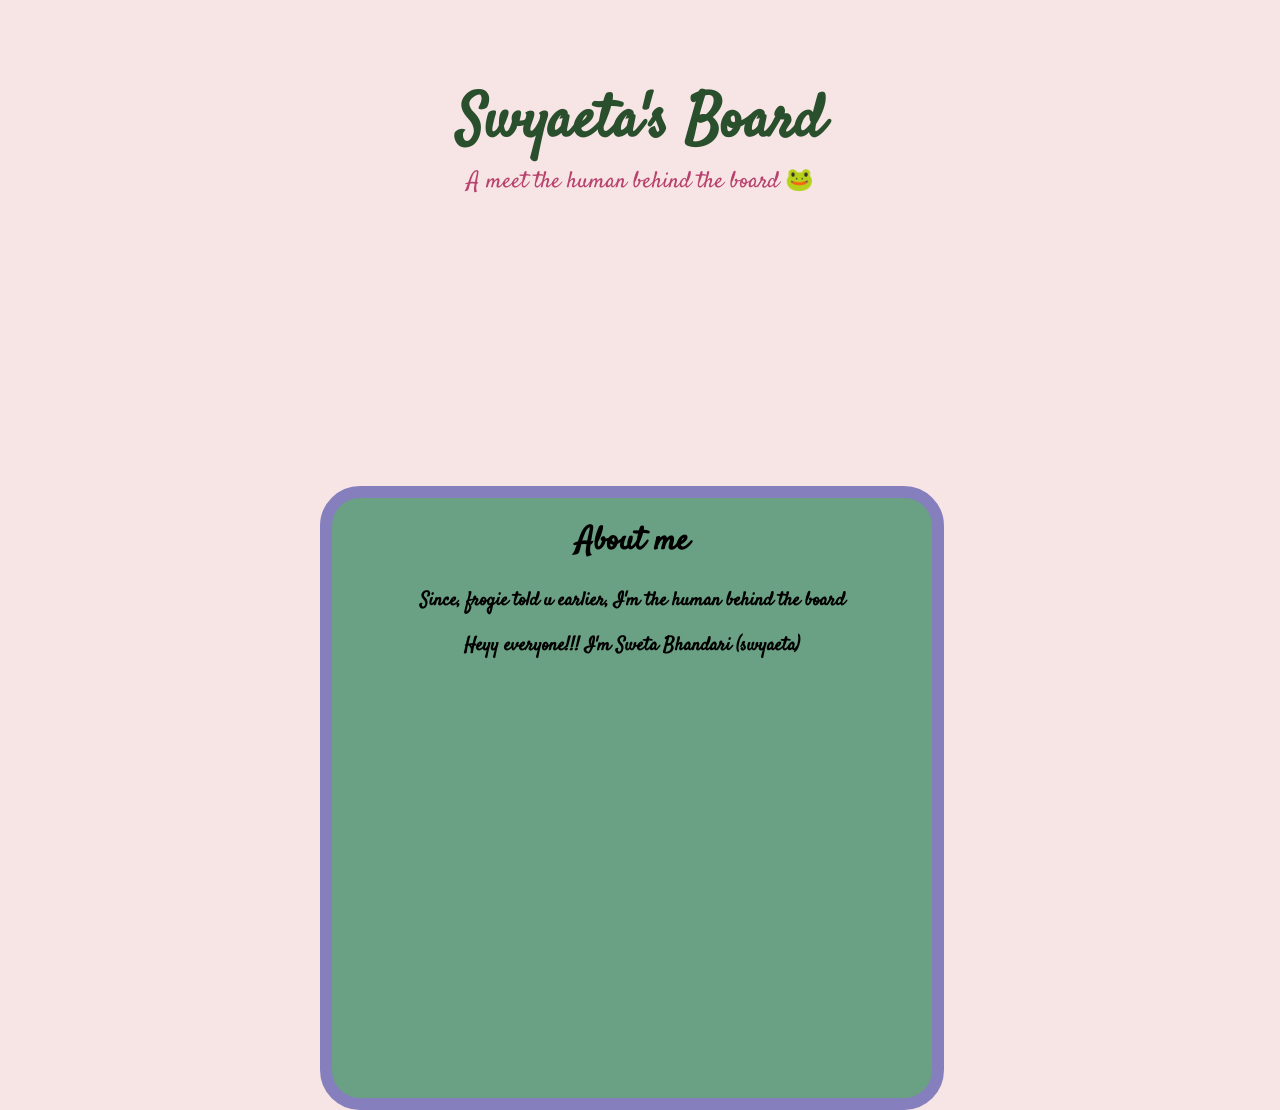
==== about.html @ 83c64622 "Add files via upload" ====
<!DOCTYPE html>
<html lang="en">

<head>
    <meta charset="UTF-8">
    <meta name="viewport" content="width=device-width, initial-scale=1.0">
    <link rel="stylesheet" href="index.css">
    <title>About me|Swyaeta's board</title>

</head>

<body>
    <h2>Swyaeta's Board</h2>
    <p>A meet the human behind the board 🐸</p>

    <div class="intro">
        <h1>About me</h1>
        <h3>Since, frogie told u earlier, I'm the human behind the board</h3>
        <h3>Heyy everyone!!! I'm Sweta Bhandari (swyaeta)</h3>


    </div>

</body>






</html>
---- index.css ----
@import url('https://fonts.googleapis.com/css2?family=Satisfy&display=swap');

body{
    background-color: rgb(247, 228, 228);
    font-family: Satisfy,cursive;
    text-align: center;
}

p{
    font-size:23px;
    margin-top:-50px;
    color:#B8426E 
}


.frog{
    width:500px;
    height:390px;
    border-radius:35px;
    border:8px solid rgb(134, 127, 189);
    position:absolute;
    top:60%;
    left:29%;
    background-color: rgb(140, 185, 165);
    align-items: flex-end;
    justify-content: flex-end;
    display:flex


}

.frog img{
    width:500px;
    height:337px;
    border-radius: 27px;
    
}

.btxt{
    position:absolute;
    top:3%;
    left:13%;
    font-size:22px;
    color:rgb(244, 228, 207);
    font-family: cursive;
}

h2{
    margin-top:80px;
    color:rgb(41, 79, 44);
    font-size:60px
}

.buttons{
    width:250px;
    height:100px;
    border-radius: 30px;
    font-size: 19px;
    gap:35px;
    background-color:rgb(247, 228, 228); 
    position: absolute;
    top:143%;
    left:42%;
    display: flex;
    justify-content: center;
    align-items: center;
    cursor: pointer;

}


.buttons button{
    font-size:17px;
    border-radius: 22px;
    width:140px;
    height:57px;
    color:#960c3f;
    background-color:rgb(236, 136, 163) ;
    font-family:cursive;
    cursor: pointer;
}


.intro{
    width:600px;
    height:600px;
    border-radius: 40px;
    background-color: rgb(106, 160, 131);
    position: absolute;
    top:54%;
    left:25%;
    border:12px solid  rgb(134, 127, 189);
  
}
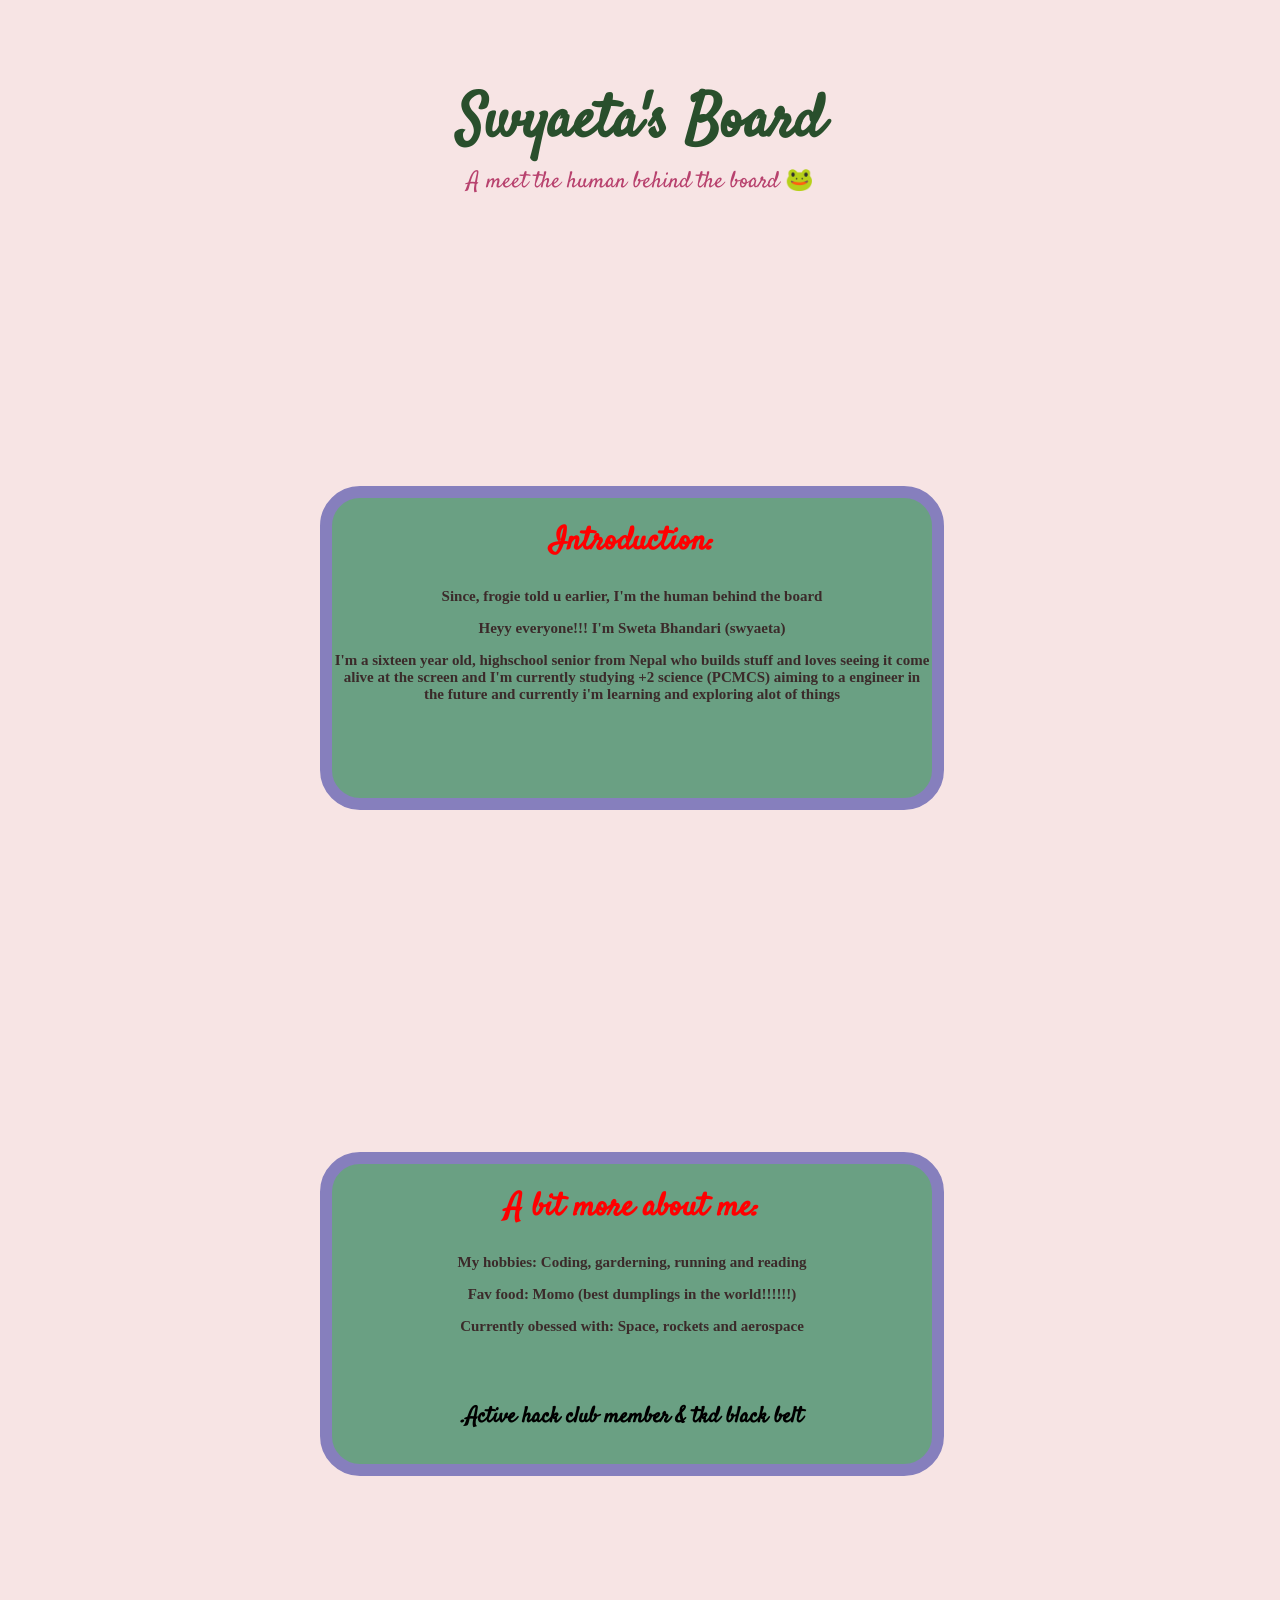
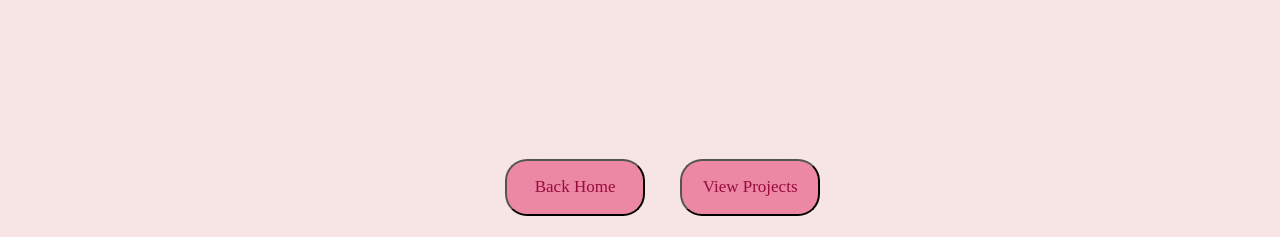
==== commit cd9cdac4: "Add files via upload" ====
--- a/about.html
+++ b/about.html
@@ -14,13 +14,35 @@
     <p>A meet the human behind the board 🐸</p>
 
     <div class="intro">
-        <h1>About me</h1>
+        <h1>Introduction:</h1>
         <h3>Since, frogie told u earlier, I'm the human behind the board</h3>
         <h3>Heyy everyone!!! I'm Sweta Bhandari (swyaeta)</h3>
+        <h3>I'm a sixteen year old, highschool senior from Nepal who builds stuff and loves seeing it come alive at the screen and I'm currently studying +2 science (PCMCS) aiming to a engineer in the future and currently i'm learning and exploring alot of things </h3>
+        
+    </div>
 
 
+
+    <div class="intro2">
+        <h1>A bit more about me:</h1>
+        <h3>My hobbies: Coding, garderning, running and reading</h3>
+        <h3>Fav food: Momo (best dumplings in the world!!!!!!) </h3>
+        <h3>Currently obessed with: Space, rockets and aerospace</h3>
+        <h4>.Active hack club member & tkd black belt </h4>   
     </div>
 
+
+
+    <div class="buttons2">
+    <a href="index.html">
+       <button>Back Home</button>
+    </a>
+
+    <a href="pro.html">
+        <button>View Projects</button>
+    </a>
+    
+   </div>    
 </body>
 
 
--- a/index.css
+++ b/index.css
@@ -83,7 +83,7 @@
 
 .intro{
     width:600px;
-    height:600px;
+    height:300px;
     border-radius: 40px;
     background-color: rgb(106, 160, 131);
     position: absolute;
@@ -91,4 +91,72 @@
     left:25%;
     border:12px solid  rgb(134, 127, 189);
   
+}
+
+h3{
+    color:#3B2A2A;
+    font-family: cursive;
+    font-size:15px
+}
+
+
+h4{
+    font-size:22px;
+    margin-top:66px
+}
+
+
+h1{
+    color:red
+}
+
+.intro2{
+    width:600px;
+    height:300px;
+    border-radius: 40px;
+    background-color: rgb(106, 160, 131);
+    position: absolute;
+    top:128%;
+    left:25%;
+    border:12px solid  rgb(134, 127, 189);    
+
+}
+
+.buttons2{
+    width:250px;
+    height:100px;
+    border-radius: 30px;
+    font-size: 19px;
+    gap:35px;
+    background-color:rgb(247, 228, 228); 
+    position: absolute;
+    top:193%;
+    left:42%;
+    display: flex;
+    justify-content: center;
+    align-items: center;
+    cursor: pointer;
+
+}
+
+
+.buttons2 button{
+    font-size:17px;
+    border-radius: 22px;
+    width:140px;
+    height:57px;
+    color:#960c3f;
+    background-color:rgb(236, 136, 163) ;
+    font-family:cursive;
+    cursor: pointer;
+}
+
+.pro1{
+    width:450px;
+    height:200px;
+    background-color: rgb(106, 160, 131);
+    position: absolute;
+    top:80%;
+    left:32%;
+    border:6px solid rgb(134, 127, 189);   
 }
